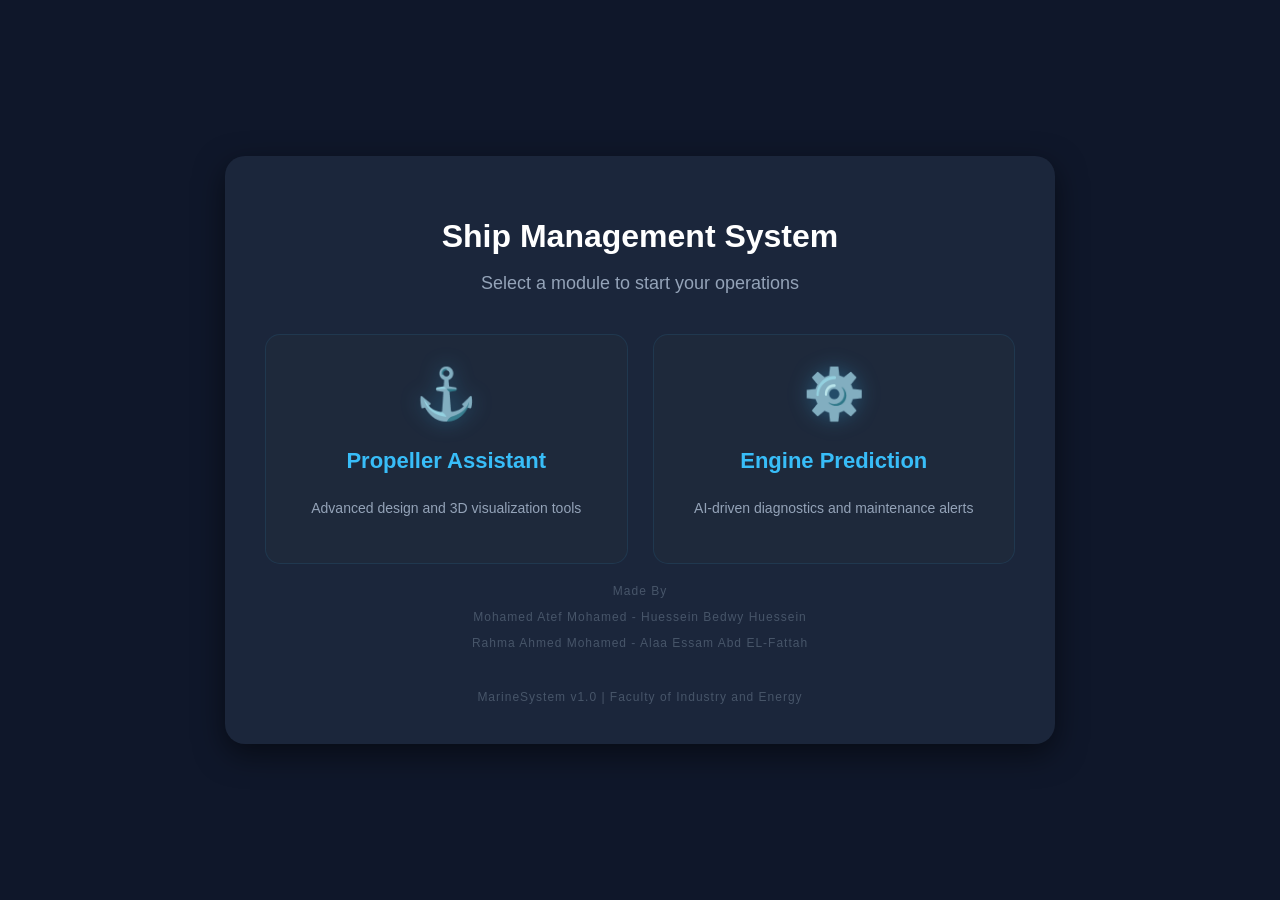
==== index.html @ 72c927c8 "Add files via upload" ====
<!DOCTYPE html>
<html lang="en">
<head>
    <meta charset="UTF-8">
    <meta name="viewport" content="width=device-width, initial-scale=1.0">
    <title>Marine Systems Dashboard</title>
    <link rel="stylesheet" href="css/styleSheet.css">
</head>
<body>
    
    <div class="container main-dashboard">
        <h1>Ship Management System</h1>
        <p class="subtitle">Select a module to start your operations</p>

        <div class="menu-grid">

            <a href="PropellerAssisstant.html" class="menu-card">
                <div class="icon">⚓</div>
                <h3>Propeller Assistant</h3>
                <p>Advanced design and 3D visualization tools</p>
            </a>

            <a href="Engine.html" class="menu-card">
                <div class="icon">⚙️</div>
                <h3>Engine Prediction</h3>
                <p>AI-driven diagnostics and maintenance alerts</p>
            </a>
        </div>
        
        <div class="name-note">
            <p>Made By</p>
            <p>Mohamed Atef Mohamed - Huessein Bedwy Huessein</p>
            <p>Rahma Ahmed Mohamed - Alaa Essam Abd EL-Fattah</p>
        </div>

        <div class="footer-note">
            MarineSystem v1.0 | Faculty of Industry and Energy
        </div>

    </div>

</body>
</html>
---- css/styleSheet.css ----
body {
    font-family: Arial, sans-serif;
    background: #0f172a;
    color: white;
    margin: 0;
    min-height: 100vh;
    display: flex;
    justify-content: center;
    align-items: center;
    text-align: center;
}


.main-dashboard {
    background: #1b263b;
    padding: 40px;
    border-radius: 20px;
    width: 750px; /* توحيد الأبعاد */
    box-shadow: 0 10px 30px rgba(0, 0, 0, 0.5);
}

h1 {
    font-size: 32px;
    margin-bottom: 10px;
    color: white;
}

.subtitle {
    text-align: center; 
    color: #94a3b8; 
    margin-bottom: 40px; 
    font-size: 18px;
}

.menu-grid {
    display: grid;
    grid-template-columns: repeat(2, 1fr);
    gap: 25px;
}

.menu-card {
    background: #1e293b;
    padding: 30px;
    border-radius: 15px;
    text-decoration: none; 
    color: white;
    text-align: center;
    transition: all 0.3s ease;
    border: 1px solid rgba(56, 189, 248, 0.1);
    display: flex;
    flex-direction: column;
    align-items: center;
    justify-content: center;
}

.menu-card:hover {
    transform: translateY(-10px);
    border-color: #38bdf8;
    background: #24334d;
    box-shadow: 0 15px 30px rgba(56, 189, 248, 0.15);
}

.menu-card .icon {
    font-size: 50px;
    margin-bottom: 15px;
    filter: drop-shadow(0 0 10px rgba(56, 189, 248, 0.3));
}

.menu-card h3 {
    margin: 10px 0;
    color: #38bdf8;
    font-size: 22px;
}

.menu-card p {
    font-size: 14px;
    color: #94a3b8;
    line-height: 1.5;
}


.name-note {
    margin-top: 20px;
    font-size: 12px;
    color: #475569;
    letter-spacing: 1px;
}

.footer-note {
    margin-top: 40px;
    font-size: 12px;
    color: #475569;
    letter-spacing: 1px;
}

@media (max-width: 700px) {
    .main-dashboard {
        width: 90%;
        padding: 20px;
    }
    
    .menu-grid {
        grid-template-columns: 1fr;
    }

    h1 {
        font-size: 24px;
    }

    .name-note{
        font-size: 11px;
    }
    .footer-note{
        font-size: 11px;
    }
}
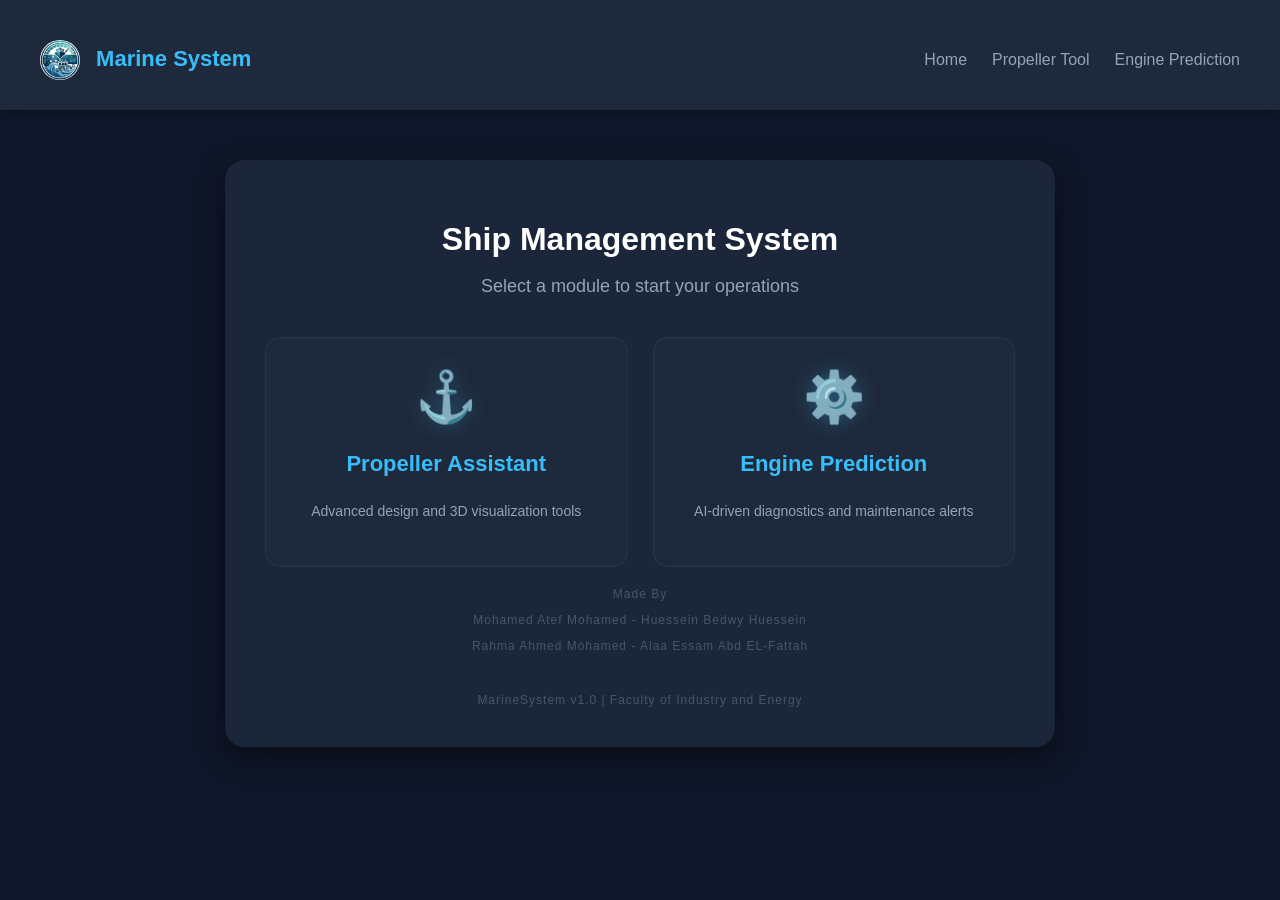
==== commit b020fa95: "Add files via upload" ====
--- a/index.html
+++ b/index.html
@@ -5,6 +5,19 @@
     <meta name="viewport" content="width=device-width, initial-scale=1.0">
     <title>Marine Systems Dashboard</title>
     <link rel="stylesheet" href="css/styleSheet.css">
+    <nav class="navbar">
+    <div class="nav-container">
+        <a href="index.html" class="nav-logo">
+                <img src="Image/Ship-Logo.jpeg" class="image-line" alt="Logo"> Marine System
+            </a>
+        <ul class="nav-links">
+            <li><a href="index.html">Home</a></li>
+            <li><a href="PropellerAssisstant.html" class="active">Propeller Tool</a></li>
+            <li><a href="Engine.html">Engine Prediction</a></li>
+
+        </ul>
+    </div>
+</nav>
 </head>
 <body>
     
--- a/css/styleSheet.css
+++ b/css/styleSheet.css
@@ -5,9 +5,57 @@
     margin: 0;
     min-height: 100vh;
     display: flex;
-    justify-content: center;
+    flex-direction: column;
     align-items: center;
     text-align: center;
+}
+
+.navbar {
+    background: #1e293b;
+    width: 100%;
+    height: 80px;
+    padding: 15px 0;
+    box-shadow: 0 2px 10px rgba(0,0,0,0.3);
+    position: sticky;
+    top: 0;
+    z-index: 1000;
+    margin-bottom: 50px;
+}
+
+.nav-container {
+    max-width: 1200px;
+    margin: 25px auto 0;
+    display: flex;
+    justify-content: space-between;
+    align-items: center;
+    padding: 0 20px;
+}
+
+.nav-logo {
+    color: #38bdf8;
+    font-size: 22px;
+    font-weight: bold;
+    text-decoration: none;
+}
+
+.nav-links {
+    list-style: none;
+    display: flex;
+    gap: 25px;
+    margin: 0;
+    padding: 0;
+}
+
+.nav-links a {
+    color: #94a3b8;
+    text-decoration: none;
+    font-size: 16px;
+    font-weight: 500;
+    transition: 0.3s;
+}
+
+.nav-links a:hover {
+    color: #38bdf8;
 }
 
 
@@ -93,7 +141,32 @@
     letter-spacing: 1px;
 }
 
+.image-line {
+    width: 40px;
+    height: 40px;
+    object-fit: contain;
+    border-radius: 50%;
+    margin-right: 10px;
+    vertical-align: middle;
+}
+
 @media (max-width: 700px) {
+
+    .navbar { margin-bottom: 30px; }
+    
+    .nav-container {
+        flex-direction: column;
+        gap: 10px;
+        padding: 10px;
+        margin-top: 0;
+    }
+
+    .nav-links {
+    gap: 15px;
+    }
+    .nav-links a{
+        font-size: 14px;
+    }
     .main-dashboard {
         width: 90%;
         padding: 20px;
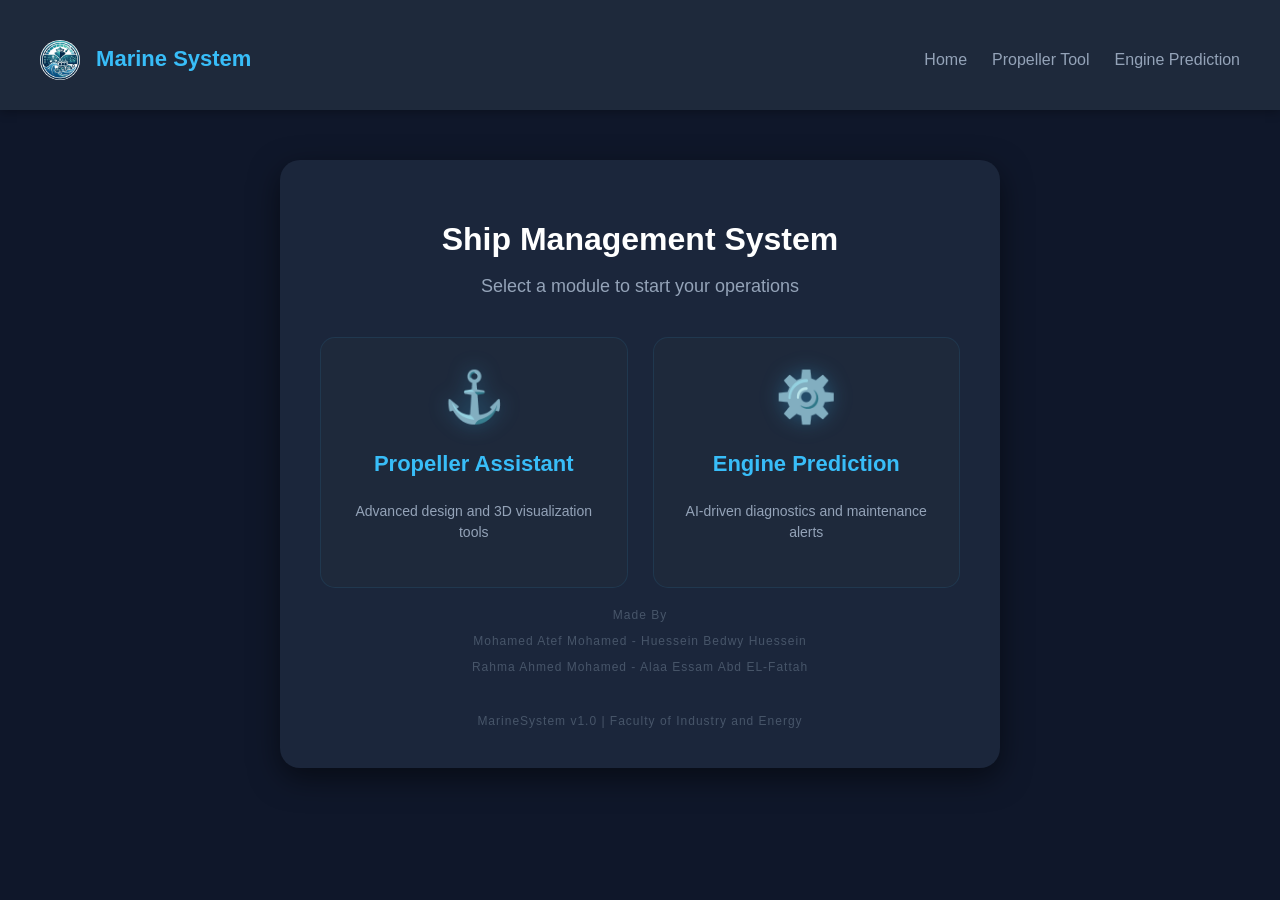
==== commit 887ec7f7: "Add files via upload" ====
--- a/index.html
+++ b/index.html
@@ -4,6 +4,8 @@
     <meta charset="UTF-8">
     <meta name="viewport" content="width=device-width, initial-scale=1.0">
     <title>Marine Systems Dashboard</title>
+    <link  rel="icon" href="Image/Icon.png" >
+    
     <link rel="stylesheet" href="css/styleSheet.css">
     <nav class="navbar">
     <div class="nav-container">
@@ -14,6 +16,7 @@
             <li><a href="index.html">Home</a></li>
             <li><a href="PropellerAssisstant.html" class="active">Propeller Tool</a></li>
             <li><a href="Engine.html">Engine Prediction</a></li>
+            
 
         </ul>
     </div>
@@ -38,6 +41,8 @@
                 <h3>Engine Prediction</h3>
                 <p>AI-driven diagnostics and maintenance alerts</p>
             </a>
+
+            
         </div>
         
         <div class="name-note">
--- a/css/styleSheet.css
+++ b/css/styleSheet.css
@@ -63,7 +63,7 @@
     background: #1b263b;
     padding: 40px;
     border-radius: 20px;
-    width: 750px; /* توحيد الأبعاد */
+    width: 50%;
     box-shadow: 0 10px 30px rgba(0, 0, 0, 0.5);
 }
 
@@ -114,6 +114,7 @@
     filter: drop-shadow(0 0 10px rgba(56, 189, 248, 0.3));
 }
 
+
 .menu-card h3 {
     margin: 10px 0;
     color: #38bdf8;
@@ -159,10 +160,12 @@
         gap: 10px;
         padding: 10px;
         margin-top: 0;
+        margin-bottom: 10px;
     }
 
     .nav-links {
     gap: 15px;
+    
     }
     .nav-links a{
         font-size: 14px;
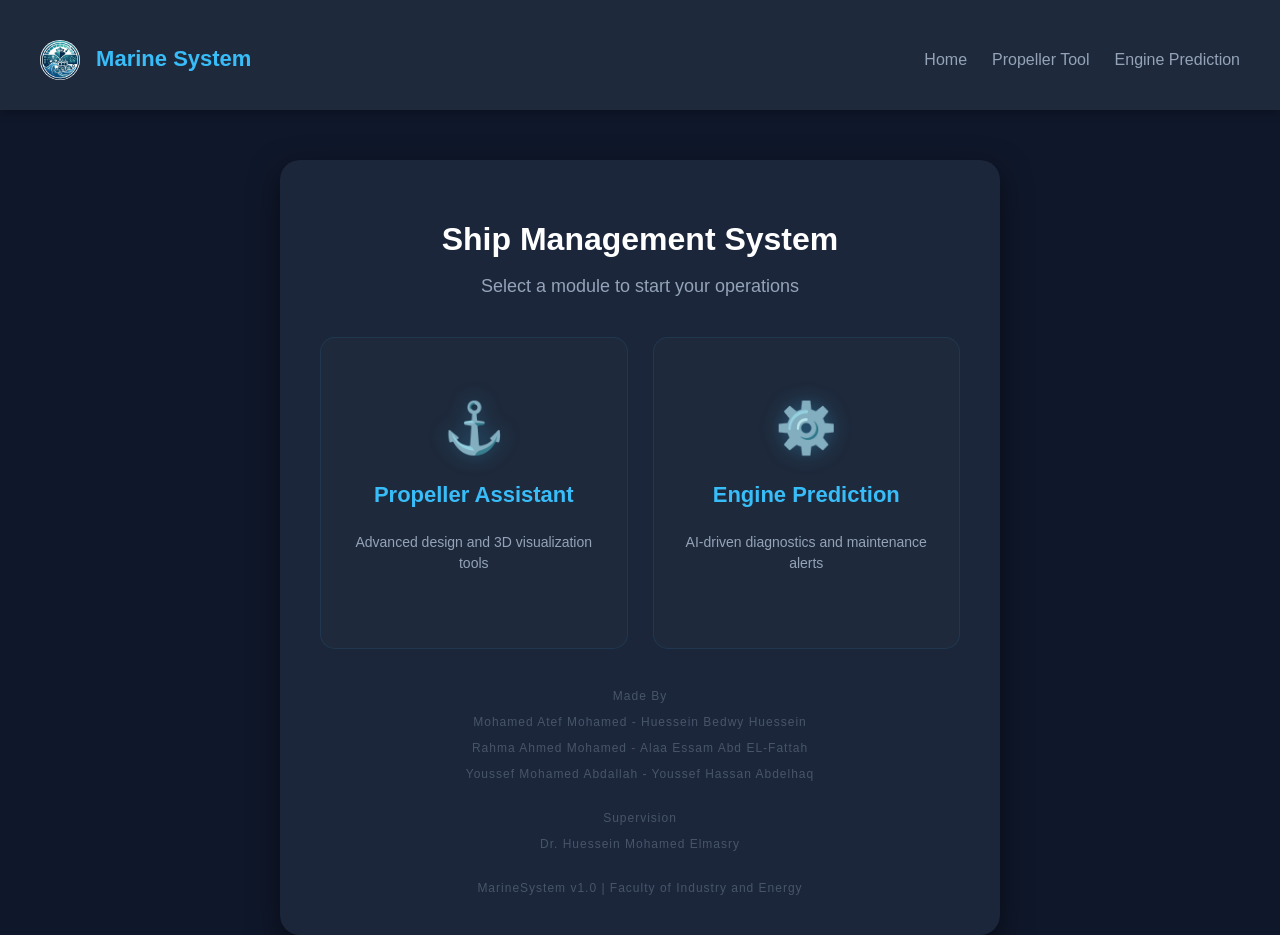
==== commit 22f0665f: "Add files via upload" ====
--- a/index.html
+++ b/index.html
@@ -41,14 +41,17 @@
                 <h3>Engine Prediction</h3>
                 <p>AI-driven diagnostics and maintenance alerts</p>
             </a>
-
-            
         </div>
         
         <div class="name-note">
             <p>Made By</p>
             <p>Mohamed Atef Mohamed - Huessein Bedwy Huessein</p>
             <p>Rahma Ahmed Mohamed - Alaa Essam Abd EL-Fattah</p>
+            <p>Youssef Mohamed Abdallah - Youssef Hassan Abdelhaq</p>
+            <p class="dr-vision">Supervision</p>
+            
+            <p>Dr. Huessein Mohamed Elmasry</p>
+
         </div>
 
         <div class="footer-note">
--- a/css/styleSheet.css
+++ b/css/styleSheet.css
@@ -99,6 +99,8 @@
     flex-direction: column;
     align-items: center;
     justify-content: center;
+    height: 250px;
+    margin-bottom: 20px;
 }
 
 .menu-card:hover {
@@ -111,6 +113,7 @@
 .menu-card .icon {
     font-size: 50px;
     margin-bottom: 15px;
+
     filter: drop-shadow(0 0 10px rgba(56, 189, 248, 0.3));
 }
 
@@ -136,7 +139,7 @@
 }
 
 .footer-note {
-    margin-top: 40px;
+    margin-top: 30px;
     font-size: 12px;
     color: #475569;
     letter-spacing: 1px;
@@ -149,6 +152,10 @@
     border-radius: 50%;
     margin-right: 10px;
     vertical-align: middle;
+}
+
+.dr-vision{
+    margin-top: 30px;
 }
 
 @media (max-width: 700px) {
